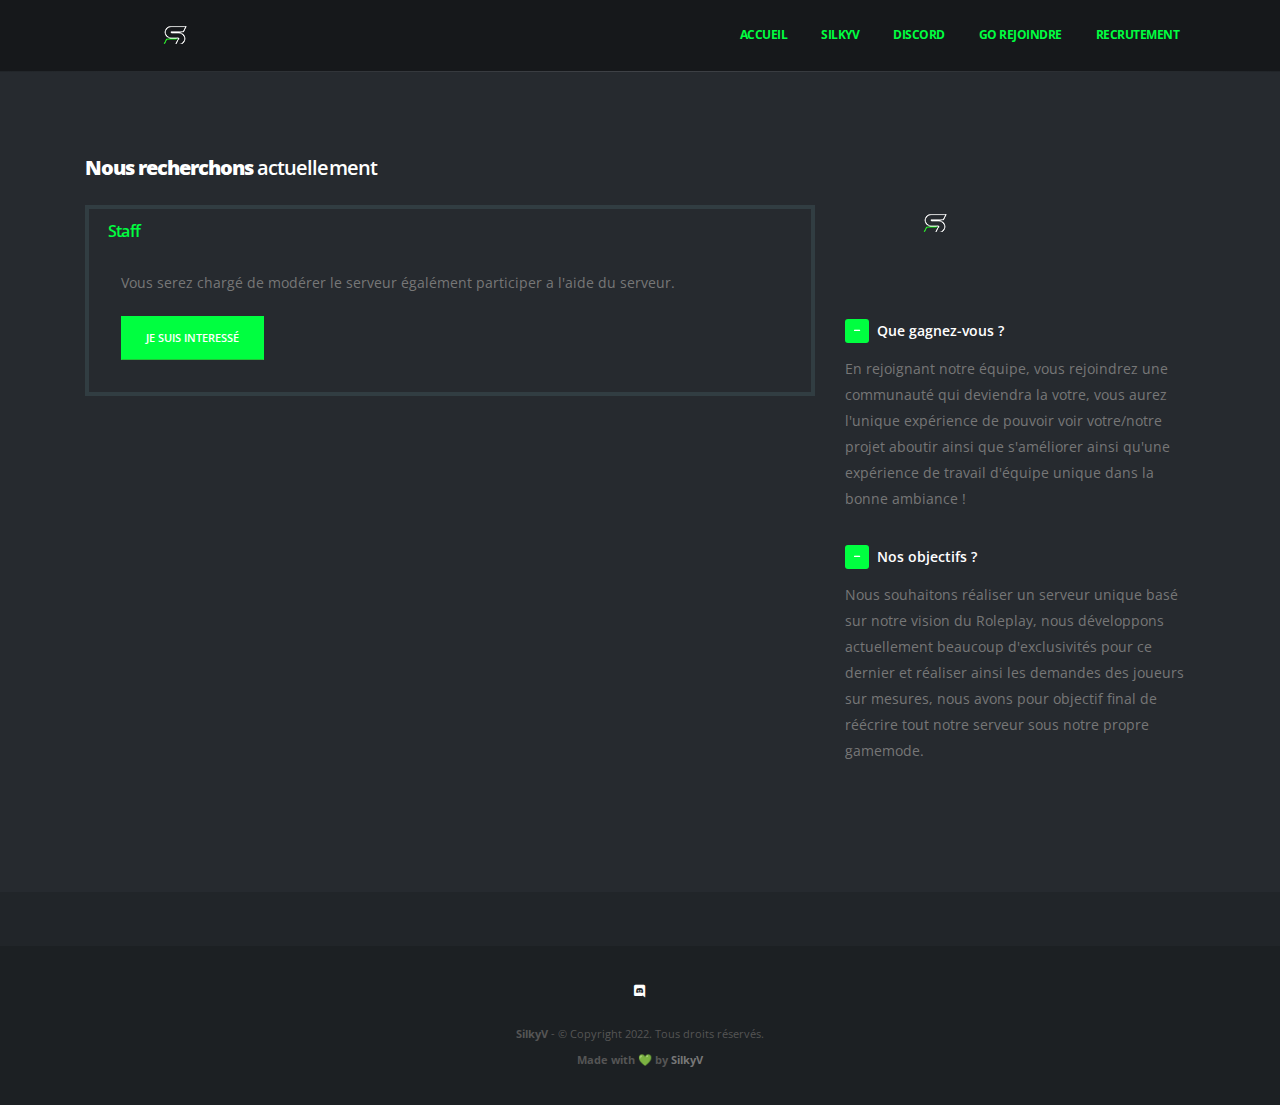
==== careers.html @ 24dcb493 "Add files via upload" ====
<!DOCTYPE html>
<html class="dark">
	
<!-- Mirrored from SilkyV/careers.php by HTTrack Website Copier/3.x [XR&CO'2014], Wed, 24 Mar 2021 19:22:18 GMT -->
<!-- Added by HTTrack --><meta http-equiv="content-type" content="text/html;charset=UTF-8" /><!-- /Added by HTTrack -->
<head>

		<meta charset="utf-8">
		<meta http-equiv="X-UA-Compatible" content="IE=edge">	

		<title>SilkyV - Serveur GTAVRP</title>	

		<meta name="keywords" content="SilkyV,SilkyV,SilkyV,Silky,V,SilkyV,GTA,GTARP,GTAVRP,RolePlay,RP" />
		<meta name="description" content="Site Web Officiel de la Communauté GTAVRP SilkyV.">

		<!-- Favicon -->
        <link rel="apple-touch-icon" sizes="180x180" href="img/favicon/apple-touch-icon.png">
        <link rel="icon" type="image/png" sizes="32x32" href="img/favicon/favicon-32x32.png">
        <link rel="icon" type="image/png" sizes="16x16" href="img/favicon/favicon-16x16.png">
        <link rel="manifest" href="img/favicon/site.html">
        <link rel="mask-icon" href="img/favicon/safari-pinned-tab.svg" color="#5bbad5">
        <meta name="msapplication-TileColor" content="#da532c">
        <meta name="theme-color" content="#ffffff">

		<!-- Mobile Metas -->
		<meta name="viewport" content="width=device-width, initial-scale=1, minimum-scale=1.0, shrink-to-fit=no">

		<!-- Web Fonts  -->
		<link href="https://fonts.googleapis.com/css?family=Open+Sans:300,400,600,700,800%7CShadows+Into+Light%7CPlayfair+Display:400" rel="stylesheet" type="text/css">

		<!-- Vendor CSS -->
		<link rel="stylesheet" href="vendor/bootstrap/css/bootstrap.min.css">
		<link rel="stylesheet" href="vendor/fontawesome-free/css/all.min.css">
		<link rel="stylesheet" href="vendor/animate/animate.min.css">
		<link rel="stylesheet" href="vendor/simple-line-icons/css/simple-line-icons.min.css">
		<link rel="stylesheet" href="vendor/owl.carousel/assets/owl.carousel.min.css">
		<link rel="stylesheet" href="vendor/owl.carousel/assets/owl.theme.default.min.css">
		<link rel="stylesheet" href="vendor/magnific-popup/magnific-popup.min.css">

		<!-- Theme CSS -->
        <link rel="stylesheet" href="css/theme.css">
		<link rel="stylesheet" href="css/theme-elements.css">

		<!-- Current Page CSS -->
		<link rel="stylesheet" href="vendor/rs-plugin/css/settings.css">
		<link rel="stylesheet" href="vendor/rs-plugin/css/layers.css">
		<link rel="stylesheet" href="vendor/rs-plugin/css/navigation.css">
		<link rel="stylesheet" href="vendor/circle-flip-slideshow/css/component.css">
		
		<!-- Skin CSS -->
        <link rel="stylesheet" href="css/skins/ethernium.css"> 

		<!-- Head Libs -->
		<script src="vendor/modernizr/modernizr.min.js"></script>

        <style>
        html.dark .accordion.accordion-modern .card:first-of-type, html.dark .accordion.accordion-modern .card:not(:first-of-type):not(:last-of-type), html.dark .accordion.accordion-modern .card:last-of-type {
            border-color: #313d42;
        }
        </style>
	</head>
	<body class="loading-overlay-showing" data-plugin-page-transition data-loading-overlay data-plugin-options="{'hideDelay': 500}">
		<div class="loading-overlay">
			<div class="bounce-loader">
				<div class="bounce1"></div>
				<div class="bounce2"></div>
				<div class="bounce3"></div>
			</div>
		</div>
		
		<div class="body">
            <div class="body">
            
                    
        <header id="header" class="header-effect-shrink" data-plugin-options="{'stickyEnabled': true, 'stickyEffect': 'shrink', 'stickyEnableOnBoxed': true, 'stickyEnableOnMobile': true, 'stickyChangeLogo': true, 'stickyStartAt': 30, 'stickyHeaderContainerHeight': 70}" style="height: 101px;">
            <div class="header-body border-top-0" style="position: fixed; top: 0px; background-color: #16181b;">
                <div class="header-container container" style="height: 70px; min-height: 0px;">
                    <div class="header-row">
                        <div class="header-column">
                            <div class="header-row">
                                <div class="header-logo" style="width: 100px; height: 48px;">
                                    <a href="index.html">
                                        <img alt="Logo SilkyV" width="180" height="50" data-sticky-width="100" data-sticky-height="30" src="img/SilkyV-Logo.png">
                                    </a>
                                </div>
                            </div>
                        </div>
                        <div class="header-column justify-content-end">
                            <div class="header-row">
                                <div class="header-nav">
                                    <div class="header-nav-main header-nav-main-square header-nav-main-effect-1 header-nav-main-sub-effect-1">
                                        <nav class="collapse">
                                            <ul class="nav nav-pills" id="mainNav">
                                                <li class="dropdown">
                                                    <a class="dropdown-item dropdown-toggle " href="index.html">
                                                        ACCUEIL
                                                    </a>
                                                </li>
                                                <li class="dropdown">
                                                    <a class="dropdown-item dropdown-toggle ">
                                                        SilkyV
                                                    </a>
                                                    <ul class="dropdown-menu">
                                                        <li>
                                                            <a class="dropdown-item"href="team.html">
                                                                Notre équipe
                                                            </a>
                                                        </li>
                                                        <li>
                                                            <a class="dropdown-item" href="faq.html">
                                                                FAQ
                                                            </a>
                                                        </li>
                                                    </ul>
                                                </li>
                                                <li class="dropdown">
                                                    <a class="dropdown-item dropdown-toggle" target="_blank" href="https://discord.gg/mXqJ5S9Q">
                                                        DISCORD
                                                    </a>
                                                </li>
                                                <li class="dropdown" rel="noreferrer">
                                                    <a class="dropdown-item dropdown-toggle" target="_blank" href="https://discord.gg/mXqJ5S9Q">
                                                        GO REJOINDRE
                                                    </a>
                                                </li>
                                                
                                                <li class="dropdown">
                                                    <a class="dropdown-item dropdown-toggle ">
                                                        RECRUTEMENT
                                                    </a>
                                                    <ul class="dropdown-menu">
                                                        <li>
                                                            <a class="dropdown-item"href="https://discord.gg/mXqJ5S9Q">
                                                                Recrutements joueurs
                                                            </a>
                                                        </li>
                                                        <li>
                                                            <a class="dropdown-item" href="careers.html">
                                                                Recrutement Equipe (Indisponible)
                                                            </a>
                                                        </li>
                                                    </ul>
                                                </li>
                                                <!-- <li class="dropdown" rel="noreferrer">
                                                <a class="dropdown-item dropdown-toggle " href="./contact.php">
                                                        CONTACT
                                                    </a>
                                                </li> -->
                                            </ul>
                                        </nav>
                                    </div>
                                    <button class="btn header-btn-collapse-nav" data-toggle="collapse" data-target=".header-nav-main nav">
                                        <i class="fas fa-bars"></i>
                                    </button>
                                </div>
                            </div>
                        </div>
                    </div>
                </div>
            </div>
        </header>            
            <div role="main" class="main">

				<hr class="m-0">

				<section class="section section-default border-0 m-0">
					<div class="container py-4">

						<div class="row pb-4">
							<div class="col-md-8">
								<div class="appear-animation" data-appear-animation="fadeIn" data-appear-animation-delay="200">
									<h4 class="mt-2 mb-2"><strong>Nous recherchons </strong> actuellement</h4>

									<div class="accordion accordion-modern accordion-modern-grey-scale-1 without-bg mt-4" id="accordion11">



                                    
										<div class="card card-default mb-2">
											<div class="card-header">
												<h4 class="card-title m-0">
													<a class="accordion-toggle text-3" data-toggle="collapse" data-parent="#accordion11" href="#collapse11One">
                                                        Staff										</a>
												</h4>
											</div>
											<div id="collapse11One" class="collapse show">
												<div class="card-body mt-3">
                                                    <p>Vous serez chargé de modérer le serveur égalément participer a l'aide du serveur.</p>
                                                    

													</ul>

													<a href="contact.html" class="btn btn-modern btn-primary">Je suis interessé</a>
												</div>
											</div>
                                        </div>

                                        
									</div>
								</div>

							</div>
							<div class="col-md-4">
								<div class="appear-animation" data-appear-animation="fadeIn" data-appear-animation-delay="400">
									<div class="dots-inside mb-0 pb-0" >
                                        <br></br>
                                        <div class="pb-5">
											<img alt="Logo SilkyV" class="img-fluid rounded box-shadow-3" src="img/SilkyV-Logo.png">
										</div>

									</div>

									<div class="toggle toggle-primary toggle-simple" data-plugin-toggle>

										<section class="toggle active">
											<a class="toggle-title">Que gagnez-vous ?</a>
											<div class="toggle-content">
												<p>En rejoignant notre équipe, vous rejoindrez une communauté qui deviendra la votre, vous aurez l'unique expérience de pouvoir voir votre/notre projet aboutir ainsi que s'améliorer ainsi qu'une expérience de travail d'équipe unique dans la bonne ambiance !</p>
											</div>
                                        </section>
                                        
										<section class="toggle active" data-plugin-toggle>
											<a class="toggle-title">Nos objectifs ?</a>
											<div class="toggle-content">
												<p>Nous souhaitons réaliser un serveur unique basé sur notre vision du Roleplay, nous développons actuellement beaucoup d'exclusivités pour ce dernier et réaliser ainsi les demandes des joueurs sur mesures, nous avons pour objectif final de réécrire tout notre serveur sous notre propre gamemode.</p>
											</div>
										</section>

									</div>
								</div>
							</div>
						</div>

					</div>
				</section>

            </div>
 
            <footer id="footer">
				<div class="footer-copyright">
					<div class="container py-2">
						<div class="row py-4">
							<div class="col text-center">
								<ul class="footer-social-icons social-icons social-icons-clean social-icons-icon-light mb-3">
									<li class="social-icons-discord"><a href="https://discord.gg/mXqJ5S9Q" rel="noreferrer" target="_blank" title="Discord"><i class="fab fa-discord"></i></a></li>
								</ul>
								<p><strong>SilkyV</strong> - © Copyright 2022. Tous droits réservés.</p>
								<p><strong>Made with 💚 by <a href="https://discord.gg/mXqJ5S9Q">SilkyV</a></strong></p>
							</div>
						</div>
					</div>
				</div>
			</footer>		</div>

		<!-- Vendor -->
		<script src="vendor/jquery/jquery.min.js"></script>
		<script src="vendor/jquery.appear/jquery.appear.min.js"></script>
		<script src="vendor/jquery.easing/jquery.easing.min.js"></script>
		<script src="vendor/jquery.cookie/jquery.cookie.min.js"></script>
		<script src="vendor/popper/umd/popper.min.js"></script>
		<script src="vendor/bootstrap/js/bootstrap.min.js"></script>
		<script src="vendor/common/common.min.js"></script>
		<script src="vendor/jquery.validation/jquery.validate.min.js"></script>
		<script src="vendor/jquery.easy-pie-chart/jquery.easypiechart.min.js"></script>
		<script src="vendor/jquery.gmap/jquery.gmap.min.js"></script>
		<script src="vendor/jquery.lazyload/jquery.lazyload.min.js"></script>
		<script src="vendor/isotope/jquery.isotope.min.js"></script>
		<script src="vendor/owl.carousel/owl.carousel.min.js"></script>
		<script src="vendor/magnific-popup/jquery.magnific-popup.min.js"></script>
		<script src="vendor/vide/jquery.vide.min.js"></script>
		<!-- <script src="vendor/vivus/vivus.min.js"></script> -->
		
		<!-- Theme Base, Components and Settings -->
		<script src="js/theme.js"></script>
		
		<!-- Current Page Vendor and Views -->
		<script src="vendor/rs-plugin/js/jquery.themepunch.tools.min.js"></script>
		<script src="vendor/rs-plugin/js/jquery.themepunch.revolution.min.js"></script>
		<script src="vendor/circle-flip-slideshow/js/jquery.flipshow.min.js"></script>
		<script src="js/views/view.home.js"></script>

		<!-- Theme Custom -->
		<script src="js/custom.js"></script>
		
		<!-- Theme Initialization Files -->
		<script src="js/theme.init.js"></script>

        <!-- Google Analytics: Change UA-XXXXX-X to be your site's ID. Go to http://www.google.com/analytics/ for more information. -->
		<script>
			(function(i,s,o,g,r,a,m){i['GoogleAnalyticsObject']=r;i[r]=i[r]||function(){
			(i[r].q=i[r].q||[]).push(arguments)},i[r].l=1*new Date();a=s.createElement(o),
			m=s.getElementsByTagName(o)[0];a.async=1;a.src=g;m.parentNode.insertBefore(a,m)
			})(window,document,'script','../www.google-analytics.com/analytics.js','ga');
		
			ga('create', 'UA-132218147-2', 'auto');
			ga('send', 'pageview');
		</script>


	</body>

<!-- Mirrored from SilkyV/careers.php by HTTrack Website Copier/3.x [XR&CO'2014], Wed, 24 Mar 2021 19:22:19 GMT -->
</html>
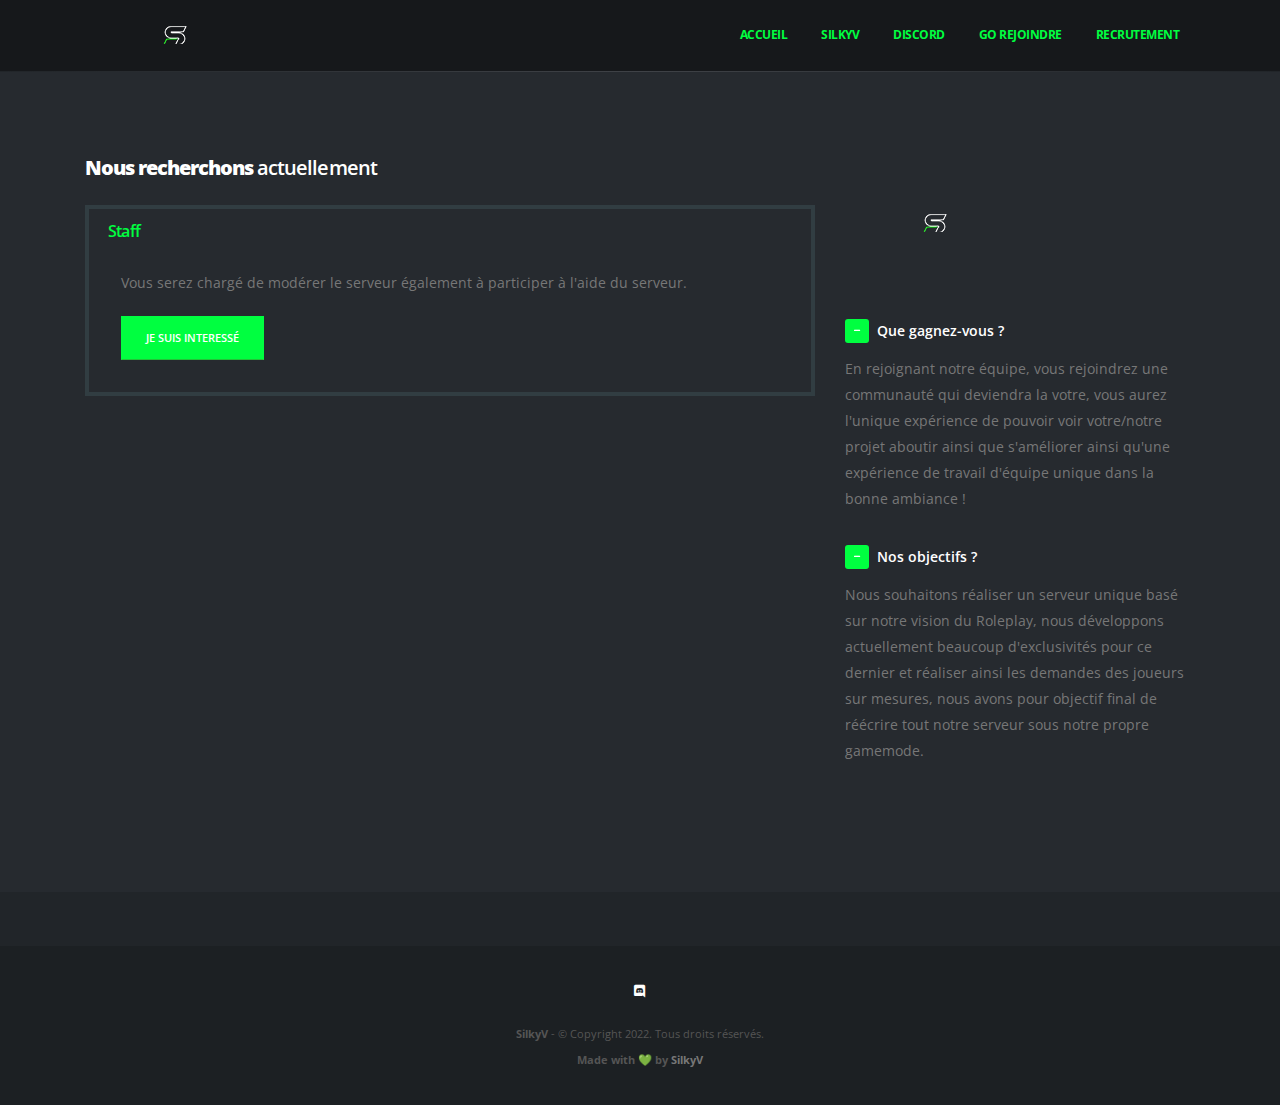
==== commit 4b99adb3: "Update careers.html" ====
--- a/careers.html
+++ b/careers.html
@@ -185,7 +185,7 @@
 											</div>
 											<div id="collapse11One" class="collapse show">
 												<div class="card-body mt-3">
-                                                    <p>Vous serez chargé de modérer le serveur égalément participer a l'aide du serveur.</p>
+                                                    <p>Vous serez chargé de modérer le serveur également à participer à l'aide du serveur.</p>
                                                     
 
 													</ul>
@@ -300,4 +300,4 @@
 	</body>
 
 <!-- Mirrored from SilkyV/careers.php by HTTrack Website Copier/3.x [XR&CO'2014], Wed, 24 Mar 2021 19:22:19 GMT -->
-</html>+</html>
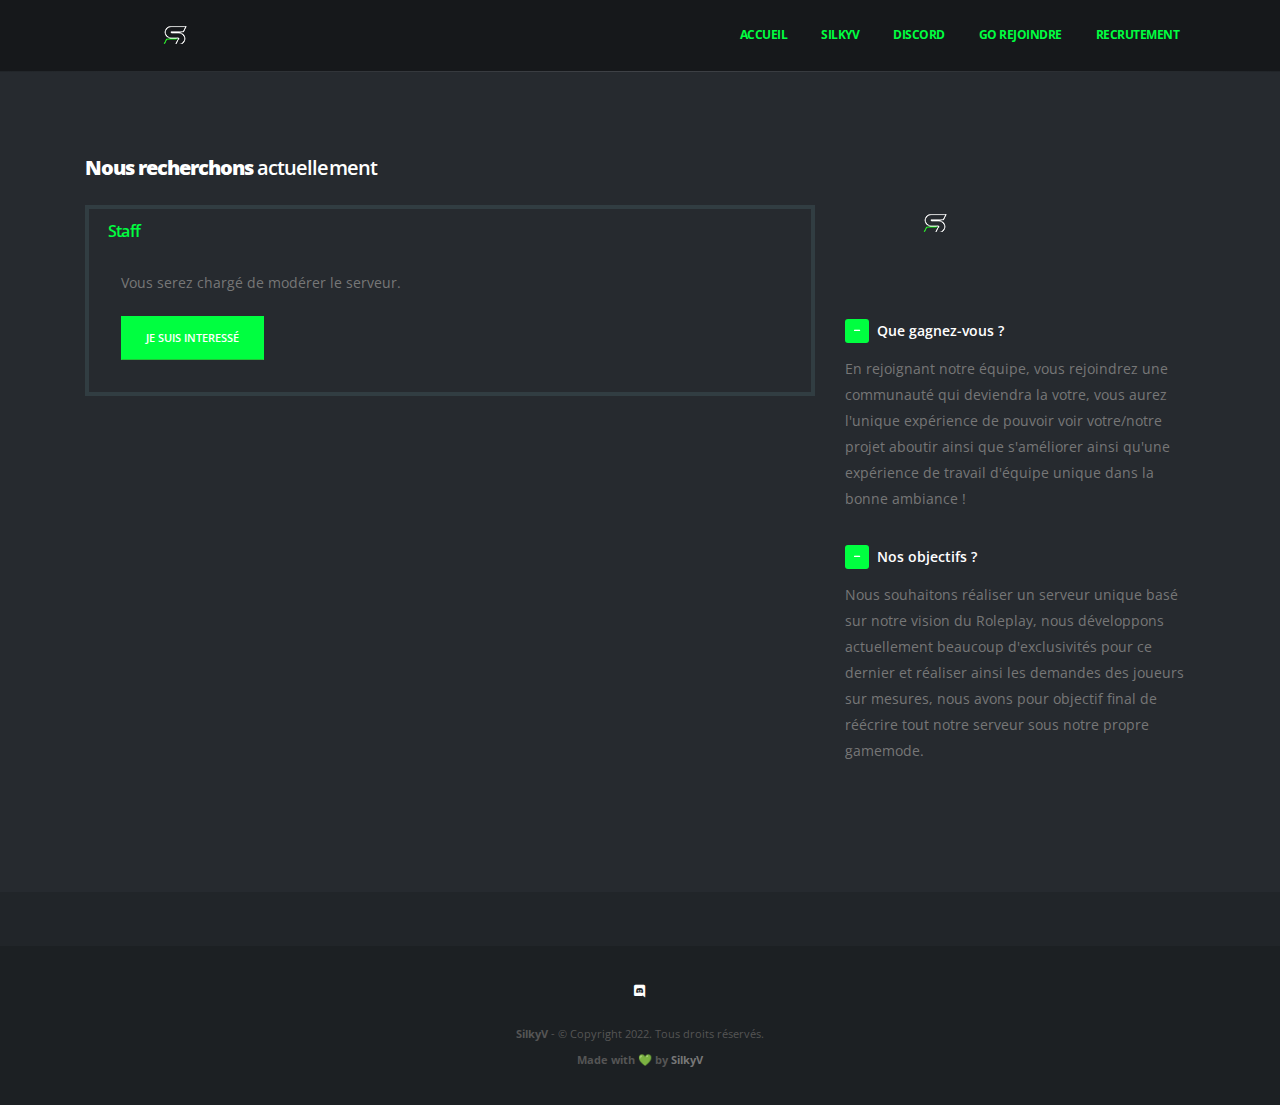
==== commit bc57d179: "Update careers.html" ====
--- a/careers.html
+++ b/careers.html
@@ -185,7 +185,7 @@
 											</div>
 											<div id="collapse11One" class="collapse show">
 												<div class="card-body mt-3">
-                                                    <p>Vous serez chargé de modérer le serveur également à participer à l'aide du serveur.</p>
+                                                    <p>Vous serez chargé de modérer le serveur.</p>
                                                     
 
 													</ul>
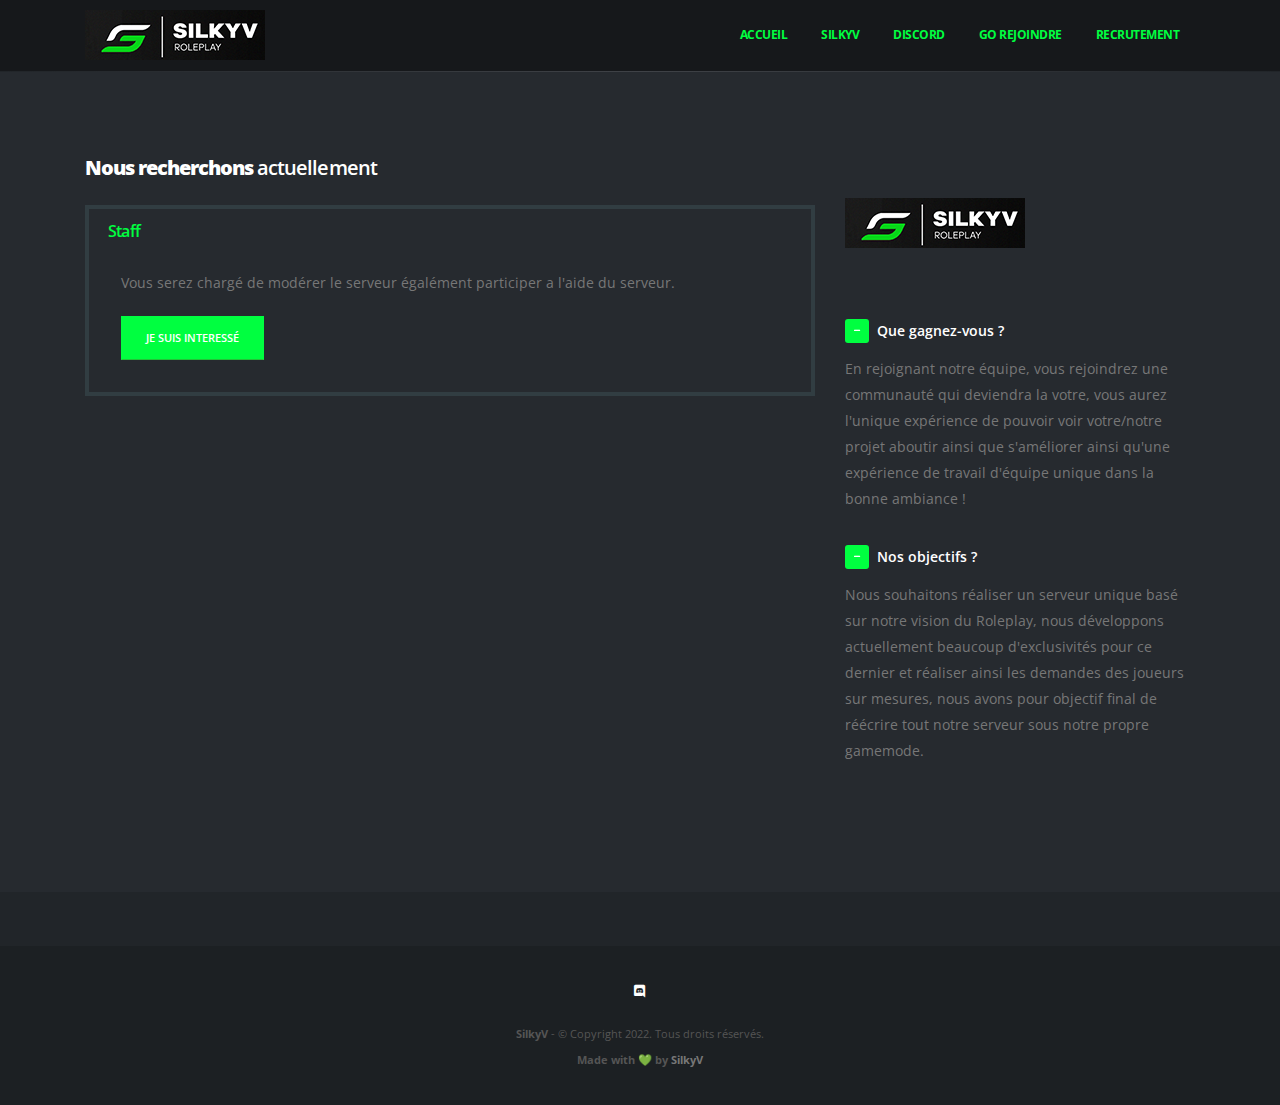
==== commit 3c0b42ca: "Add files via upload" ====
--- a/careers.html
+++ b/careers.html
@@ -114,12 +114,12 @@
                                                     </ul>
                                                 </li>
                                                 <li class="dropdown">
-                                                    <a class="dropdown-item dropdown-toggle" target="_blank" href="https://discord.gg/mXqJ5S9Q">
+                                                    <a class="dropdown-item dropdown-toggle" target="_blank" href="https://discord.gg/silkyv">
                                                         DISCORD
                                                     </a>
                                                 </li>
                                                 <li class="dropdown" rel="noreferrer">
-                                                    <a class="dropdown-item dropdown-toggle" target="_blank" href="https://discord.gg/mXqJ5S9Q">
+                                                    <a class="dropdown-item dropdown-toggle" target="_blank" href="https://discord.gg/silkyv">
                                                         GO REJOINDRE
                                                     </a>
                                                 </li>
@@ -130,7 +130,7 @@
                                                     </a>
                                                     <ul class="dropdown-menu">
                                                         <li>
-                                                            <a class="dropdown-item"href="https://discord.gg/mXqJ5S9Q">
+                                                            <a class="dropdown-item"href="https://discord.gg/silkyv">
                                                                 Recrutements joueurs
                                                             </a>
                                                         </li>
@@ -185,7 +185,7 @@
 											</div>
 											<div id="collapse11One" class="collapse show">
 												<div class="card-body mt-3">
-                                                    <p>Vous serez chargé de modérer le serveur.</p>
+                                                    <p>Vous serez chargé de modérer le serveur égalément participer a l'aide du serveur.</p>
                                                     
 
 													</ul>
@@ -242,10 +242,10 @@
 						<div class="row py-4">
 							<div class="col text-center">
 								<ul class="footer-social-icons social-icons social-icons-clean social-icons-icon-light mb-3">
-									<li class="social-icons-discord"><a href="https://discord.gg/mXqJ5S9Q" rel="noreferrer" target="_blank" title="Discord"><i class="fab fa-discord"></i></a></li>
+									<li class="social-icons-discord"><a href="https://discord.gg/silkyv" rel="noreferrer" target="_blank" title="Discord"><i class="fab fa-discord"></i></a></li>
 								</ul>
 								<p><strong>SilkyV</strong> - © Copyright 2022. Tous droits réservés.</p>
-								<p><strong>Made with 💚 by <a href="https://discord.gg/mXqJ5S9Q">SilkyV</a></strong></p>
+								<p><strong>Made with 💚 by <a href="https://discord.gg/silkyv">SilkyV</a></strong></p>
 							</div>
 						</div>
 					</div>
@@ -300,4 +300,4 @@
 	</body>
 
 <!-- Mirrored from SilkyV/careers.php by HTTrack Website Copier/3.x [XR&CO'2014], Wed, 24 Mar 2021 19:22:19 GMT -->
-</html>
+</html>